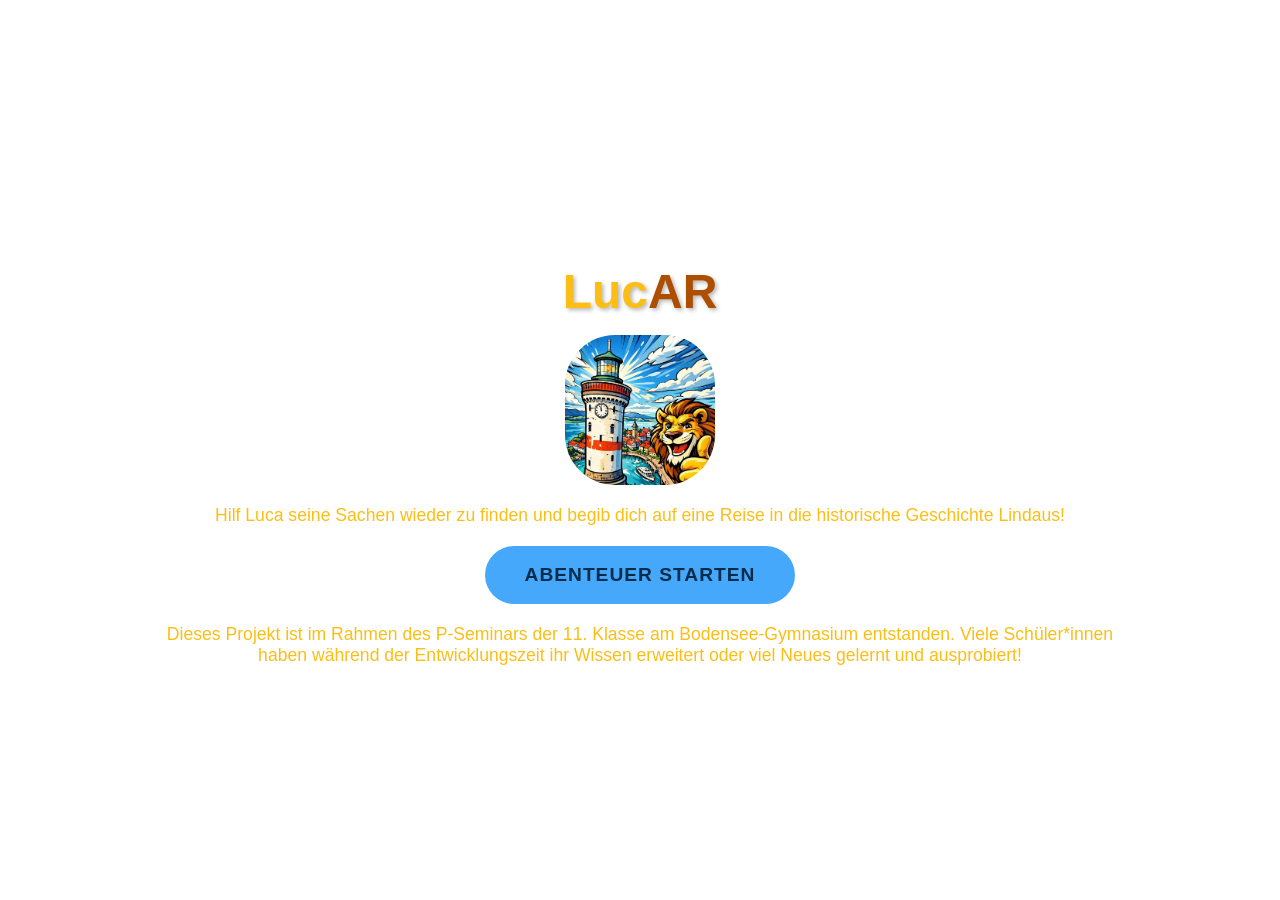
==== docs/index.html @ 2f6d9b9e "Moving models to one a-scene" ====
<!DOCTYPE html>
<html lang="de">

<head>
    <meta charset="utf-8">
    <title>AR Entdecker App</title>
    <meta name="viewport" content="width=device-width, initial-scale=1, viewport-fit=cover, user-scalable=no">
    <meta name="mobile-web-app-capable" content="yes">
    <meta name="apple-mobile-web-app-capable" content="yes">
    <meta name="apple-mobile-web-app-status-bar-style" content="black-translucent">
    <link rel="manifest" href="manifest.json">
    <meta name="theme-color" content="#1a1a2e">
    <link rel="apple-touch-icon" sizes="192x192" href="icons/icon-192.png">
    <link rel="apple-touch-icon" sizes="512x512" href="icons/icon-512.png">
    <script src="https://aframe.io/releases/1.7.1/aframe.min.js"></script>
    <script type='text/javascript'
        src='https://raw.githack.com/AR-js-org/AR.js/3.4.7/three.js/build/ar-threex-location-only.js'></script>
    <script type='text/javascript'
        src='https://raw.githack.com/AR-js-org/AR.js/3.4.7/aframe/build/aframe-ar.js'></script>
    <script src="https://cdn.jsdelivr.net/gh/c-frame/aframe-extras@7.6.0/dist/aframe-extras.min.js"></script>
    <script src="button-component.js"></script>
    <link rel="stylesheet" href="styles.css">
</head>

<body>
    <!-- Landing Page -->

    <div id="landing" class="screen active">
        <div class="video-background">
            <video id="landing-video" preload="none" autoplay muted loop playsinline>
                <source src="img/landingpaige_gvroh.mp4" type="video/mp4">
                Dein Browser unterstützt HTML5 Video nicht.
            </video>
        </div>
        <h1>Luc<span style="color:#ad4e00;">AR</span></h1>
        <img src="icons/appicon.jpg">
        <p>Hilf Luca seine Sachen wieder zu finden und begib dich auf eine Reise in die historische Geschichte Lindaus!</p>
        <button class="cta-button" onclick="startApp()">Abenteuer starten</button>
        <p>Dieses Projekt ist im Rahmen des P-Seminars der 11. Klasse am Bodensee-Gymnasium entstanden. Viele Schüler*innen haben während der Entwicklungszeit ihr Wissen erweitert oder viel Neues gelernt und ausprobiert!</p>
    </div>

    <!-- Screen A: Navigation Instructions Fisch -->
    <div id="screen-a" class="screen">
        <div class="instruction-box">
            <h2>Nächstes Ziel</h2>
            <p id="location-instruction">Begib dich zum Haupteingang des Gebäudes. Dort erwartet dich eine besondere
                Überraschung!</p>
        </div>
        <div class="map-container">
            <img id="map-image" src="" alt="Karte" style="display:none;">
            <div class="map-placeholder" id="map-placeholder">🗺️ Karte wird geladen...</div>
        </div>
        <button class="action-button" onclick="arrivedAtLocation()">Ich bin angekommen</button>
    </div>

    <!-- Screen B: Arrival Confirmation -->
    <div id="screen-b" class="screen">
        <div id="daumenloewe">
            <img id="loewenkopf" src="img/Löwenkopf.png" alt="">
            <img id="daumen" src="img/Daumen.png" alt="">
        </div>
        <div class="modal-content">
            <h2>Perfekt!</h2>
            <p>Du bist am Ziel angekommen. Bereit für die AR-Erfahrung?</p>
            <button class="action-button" onclick="startAR()">Weiter zur AR-Ansicht</button>
        </div>
    </div>

    <!-- Screen C: AR View -->
    <div id="screen-c" class="screen">
        <a-scene vr-mode-ui='enabled: false' arjs='sourceType: webcam; videoTexture: true; debugUIEnabled: false'
            renderer='antialias: true; alpha: true'>


            <!-- <a-camera gps-new-camera='gpsMinDistance: 0 positionMinAccuracy: 100 look-controls-enabled='false' arjs-device-orientation-controls='smoothingFactor: 0.1' alert:true'></a-camera> -->
            <a-entity id="fisch" gltf-model="models/Fisch.glb" animation-mixer 
                position="0 0 -10" rotation="0 -15 0"  ></a-entity>
            <a-entity gps-entity-place="latitude: 47.557944; longitude: 9.6974031" id="gps-container"></a-entity>
            <a-entity id="löwe" gltf-model="models/Löwe.glb" animation-mixer
                position="0 0 -10" scale="2 2 2" rotation="0 0 0"  ></a-entity>
            <a-entity id="eule" gltf-model="models/GartenEule.glb" animation-mixer
                position="0 0 -10"  scale="1.6 1.6 1.6" rotation="0 170 0" ></a-entity> 
            <a-entity id="möwe" gltf-model="models/Möwe.glb" animation-mixer
                position="0 0 -10"  scale="1.6 1.6 1.6" rotation="0 170 0" ></a-entity> 
            <!-- <a-entity camera ></a-entity>  -->

            </a-scene>
         <button class="ar-button" onclick="nextLocationFisch()">➜</button>
        
    </div>


    <!-- Screen D: Navigation Instructions Löwe -->
    <div id="screen-d" class="screen">
        <div class="instruction-box">
            <h2>📍 Nächstes Ziel</h2>
            <p id="location-instruction">Begib dich zum Haupteingang des Gebäudes. Dort erwartet dich eine besondere
                Überraschung!</p>
        </div>
        <div class="map-container">
            <img id="map-image" src="" alt="Karte" style="display:none;">
            <div class="map-placeholder" id="map-placeholder">🗺️ Karte wird geladen...</div>
        </div>
        <button class="action-button" onclick="arrivedAtLocation()">Ich bin angekommen</button>
    </div>



    <!-- Screen E: Navigation Instructions Eule -->
    <div id="screen-e" class="screen">
        <div class="instruction-box">
            <h2>📍 Nächstes Ziel</h2>
            <p id="location-instruction">Begib dich zum Haupteingang des Gebäudes. Dort erwartet dich eine besondere
                Überraschung!</p>
        </div>
        <div class="map-container">
            <img id="map-image" src="" alt="Karte" style="display:none;">
            <div class="map-placeholder" id="map-placeholder">🗺️ Karte wird geladen...</div>
        </div>
        <button class="action-button" onclick="arrivedAtLocation()">Ich bin angekommen</button>
    </div>


    <!-- Screen F: Navigation Instructions Möwe -->
    <div id="screen-f" class="screen">
       
        
        <button class="ar-button" onclick="nextLocationLöwe()">➜</button>
    </div>

    <!-- Screen F: Navigation Instructions Eule -->
    <div id="screen-g" class="screen">
        <div class="instruction-box">
            <h2>📍 Nächstes Ziel</h2>
            <p id="location-instruction">Begib dich zum Haupteingang des Gebäudes. Dort erwartet dich eine besondere
                Überraschung!</p>
        </div>
        <div class="map-container">
            <img id="map-image" src="" alt="Karte" style="display:none;">
            <div class="map-placeholder" id="map-placeholder">🗺️ Karte wird geladen...</div>
        </div>
        <button class="action-button" onclick="arrivedAtLocation()">Ich bin angekommen</button>
    </div>



    <!-- Screen G: AR View Eule -->
    <div id="screen-i" class="screen">
        <a-scene vr-mode-ui='enabled: false' arjs='sourceType: webcam; videoTexture: true; debugUIEnabled: false'
            renderer='antialias: true; alpha: true'>

            <a-assets>
            </a-assets>

            <!-- <a-camera gps-projected-camera='gpsMinDistance: 0 positionMinAccuracy: 100 look-controls-enabled='false' arjs-device-orientation-controls='smoothingFactor: 0.1' alert:true'></a-camera> -->
            <a-entity id="fih1" gltf-model="models/Fisch.glb" animation-mixer position="10 0 0"></a-entity>
            <!-- <a-entity camera ></a-entity> -->


        </a-scene>

        <button class="ar-button" onclick="nextLocationEule()">➜</button>
    </div>


        
    <!-- Install Button -->
    <button id="install-btn" class="install-button">📱 Auf Homescreen legen</button>

    <!-- Update Banner -->
    <div id="sw-update">
        Update verfügbar <button id="sw-reload">Neu laden</button>
    </div>

    <script>



        // PWA Installation
        let deferredPrompt;

        window.addEventListener('beforeinstallprompt', (e) => {
            e.preventDefault();
            deferredPrompt = e;
            document.getElementById('install-btn').style.display = 'block';
        });

        document.getElementById('install-btn').addEventListener('click', async () => {
            if (deferredPrompt) {
                deferredPrompt.prompt();
                const { outcome } = await deferredPrompt.userChoice;
                console.log(`User response: ${outcome}`);
                deferredPrompt = null;
                document.getElementById('install-btn').style.display = 'none';
            }
        });

        // Navigation zwischen Screens
        function showScreen(screenId) {
            document.querySelectorAll('.screen').forEach(screen => {
                screen.classList.remove('active');
            });
            document.getElementById(screenId).classList.add('active');
        }

        function startApp() {
            showScreen('screen-a');
        }

        function arrivedAtLocation() {
            showScreen('screen-b');
        }

        i = 0;
        function startAR() 
         {               
            showScreen('screen-c');
            i=i+1;
            switch (i)
            {
                case 1 : 
                        var el = document.querySelector("#fisch");
                        el.setAttribute("visible",true);
                        var el = document.querySelector("#löwe");
                        el.setAttribute("visible",false);
                        var el = document.querySelector("#eule");
                        el.setAttribute("visible",false);
                        var el = document.querySelector("#möwe");
                        el.setAttribute("visible",false);
                break;
                case 2 :
                        var el = document.querySelector("#fisch");
                        el.setAttribute("visible",false);
                        var el = document.querySelector("#löwe");
                        el.setAttribute("visible",true);
                        var el = document.querySelector("#eule");
                        el.setAttribute("visible",false);  
                        var el = document.querySelector("#möwe");
                        el.setAttribute("visible",false);
                break;
                case 3 : 
                        var el = document.querySelector("#fisch");
                        el.setAttribute("visible",false);
                        var el = document.querySelector("#löwe");
                        el.setAttribute("visible",false);
                        var el = document.querySelector("#eule");
                        el.setAttribute("visible",true); 
                        var el = document.querySelector("#möwe");
                        el.setAttribute("visible",false);

                break;
                case 4 : 
                        var el = document.querySelector("#fisch");
                        el.setAttribute("visible",false);
                        var el = document.querySelector("#löwe");
                        el.setAttribute("visible",false);
                        var el = document.querySelector("#eule");
                        el.setAttribute("visible",false); 
                        var el = document.querySelector("#möwe");
                        el.setAttribute("visible",true);

                break;
                
            }
        }

        function startARMaus() {
            showScreen('screen-l');
        }



        // Service Worker Registration
        if ('serviceWorker' in navigator) {
            navigator.serviceWorker.register('./serviceworker.js').then(reg => {
                function showUpdate(worker) {
                    const bar = document.getElementById('sw-update');
                    bar.style.display = 'block';
                    document.getElementById('sw-reload').onclick = () => {
                        worker.postMessage({ type: 'SKIP_WAITING' });
                    };
                }

                function listen(registration) {
                    if (!registration) return;
                    if (registration.waiting) {
                        showUpdate(registration.waiting);
                    }
                    registration.addEventListener('updatefound', () => {
                        const newWorker = registration.installing;
                        if (!newWorker) return;
                        newWorker.addEventListener('statechange', () => {
                            if (newWorker.state === 'installed' && registration.waiting) {
                                showUpdate(registration.waiting);
                            }
                        });
                    });
                }

                listen(reg);
                navigator.serviceWorker.addEventListener('controllerchange', () => {
                    window.location.reload();
                });
            }).catch(console.error);
        }
    </script>

</body>

</html>
---- docs/styles.css ----
* {
    margin: 0;
    padding: 0;
    box-sizing: border-box;
}

body {
    font-family: -apple-system, BlinkMacSystemFont, 'Segoe UI', Roboto, Helvetica, Arial, sans-serif;
    background: linear-gradient(135deg, #1a1a2e 0%, #16213e 100%);
    color: #fff;
    overflow: hidden;
    width: 100vw;
    height: 100vh;
    position: fixed;
    touch-action: pan-y;
}

.video-background {
    position: fixed;
    top: 0;
    left: 0;
    width: 100vw;
    height: 100vh;
    overflow: hidden;
    z-index: -1;
}

.video-background video {
    width: 100%;
    height: 100%;
    object-fit: cover;
    filter: brightness(0.50);
}

.screen {
    display: none;
    width: 100%;
    height: 100%;
    position: absolute;
    top: 0;
    left: 0;
    flex-direction: column;
    justify-content: center;
    align-items: center;
    padding: 20px;
    overflow-y: auto;
}

.screen.active {
    display: flex;
}

p
{
color: #45a8fa;
}


/* Landing Page */
#landing {
    background: transparent;
    text-align: center;
    z-index: 1;
}

#landing h1 {
    font-size: 3rem;
    margin-top: 30px;
    margin-bottom: 1rem;
    color: #fcbe14;
    text-shadow: 2px 2px 4px rgba(0,0,0,0.3);
}
 #landing img {
    border-radius: 50px;
    height: 150px;
    margin-bottom: 20px;
 }
#landing p {
    font-size: 1.1rem;
    max-width: 80%;
   color: #fcbe14;
}

.cta-button {
    background: linear-gradient(135deg, #45a8fa 0%,#45a8fa 100%);
   color: #062c4b;
    border: none;
    padding: 18px 40px;
    font-size: 1.2rem;
    border-radius: 50px;
    cursor: pointer;
    box-shadow: 0 10px 30px #45a8fa63(233, 69, 96, 0.4);
    transition: all 0.3s ease;
    font-weight: bold;
    text-transform: uppercase;
    letter-spacing: 1px;
    margin-top:20px;
    margin-bottom: 20px;
}

.cta-button:hover, .cta-button:active {
    transform: translateY(-2px);
    box-shadow: 0 15px 40px #ad4e00cb;
}

/* Ensure HTML CTA buttons sit above any AR/canvas layers */
.cta-button {
    position: relative;
    z-index: 2000;
    pointer-events: auto;
}

.install-button {
    position: fixed;
    top: 20px;
    right: 20px;
    background: rgba(255, 255, 255, 0.1);
    backdrop-filter: blur(10px);
    border: 2px solid rgba(255, 255, 255, 0.2);
    color: white;
    padding: 10px 20px;
    border-radius: 25px;
    cursor: pointer;
    font-size: 0.9rem;
    display: none;
    z-index: 1000;
    transition: all 0.3s ease;
}

.install-button:hover, .install-button:active {
    background: rgba(255, 255, 255, 0.2);
    border-color: rgba(255, 255, 255, 0.4);
}

/* Screen A - Navigation */
#screen-a {
    background: linear-gradient(135deg, #0f3460 0%, #16213e 100%);
    justify-content: flex-start;
    padding-top: 40px;
}

.instruction-box {
    background: rgba(255, 255, 255, 0.1);
    backdrop-filter: blur(10px);
    border-radius: 20px;
    padding: 25px;
    margin-bottom: 30px;
    box-shadow: 0 10px 30px rgba(0,0,0,0.3);
    width: 90%;
    max-width: 500px;
}

.instruction-box h2 {
    color: #ffbc05;
    margin-bottom: 15px;
    font-size: 1.5rem;
}

.instruction-box p {
    font-size: 1rem;
    line-height: 1.6;
}

.map-container {
    width: 90%;
    max-width: 500px;
    height: 400px;
    background: rgba(255, 255, 255, 0.1);
    border-radius: 20px;
    overflow: hidden;
    box-shadow: 0 10px 30px rgba(0,0,0,0.3);
    display: flex;
    align-items: center;
    justify-content: center;
}

.map-container img {
    width: 100%;
    height: 100%;
    object-fit: cover;
}

.map-placeholder {
    color: rgba(255, 255, 255, 0.5);
    font-size: 1.2rem;
}

.action-button {
    margin-top: 30px;
    background: linear-gradient(135deg, #fcbe14 0%, #ffbc05 100%);
    color: #5f2b00cb;
    border: none;
    padding: 15px 35px;
    font-size: 1.1rem;
    border-radius: 50px;
    cursor: pointer;
    box-shadow: 0 10px 30px #0045a000;
    transition: all 0.3s ease;
    font-weight: bold;
}

.action-button:hover, .action-button:active {
    transform: translateY(-2px);
    box-shadow: 0 15px 40px #ad4e00;
}

/* Screen B - Modal */
#screen-b {
    background: rgba(0, 0, 0, 0.9);
    z-index: 100;
}

.modal-content {
    background: linear-gradient(135deg, #0f3460 0%, #16213e 100%);
    border-radius: 30px;
    padding: 40px;
    text-align: center;
    max-width: 400px;
    box-shadow: 0 20px 60px rgba(0,0,0,0.5);
}

.modal-content h2 {
    font-size: 2rem;
    color: #ffbc05;
    margin-bottom: 20px;
}

.modal-content p {
    font-size: 1.2rem;
    margin-bottom: 30px;
}

#daumenloewe {
    position: relative;
    left: 130px;
    top: 100px;
}

#loewenkopf{
    height: 150px;
}

#daumen{
    height: 80px;
    left: 60px;
    top: 50px;
    position: absolute;
}

.success-icon {
    font-size: 4rem;
    margin-bottom: 20px;
}

/* Screen C - AR View */
#screen-c {
    padding: 0;
    background: #000;
}

#ar-scene {
    width: 100%;
    height: 100%;
}

.ar-button {
    position: fixed;
    bottom: 40px;
    right: 40px;
    width: 70px;
    height: 70px;
    border-radius: 50%;
    background: linear-gradient(135deg, #fcbe14 0%, #ffbc05 100%);
    border: none;
    color: #5f2b00cb;
    font-size: 2rem;
    cursor: pointer;
    box-shadow: 0 10px 30px #5f2b00cb;;
    z-index: 1000;
    display: flex;
    align-items: center;
    justify-content: center;
    transition: all 0.3s ease;
}

.ar-button:hover, .ar-button:active {
    transform: scale(1.1);
    box-shadow: 0 15px 40px #5f2b00cb;
}

.a-enter-vr-button:hover {
    background-color: #45a8fa;
}

/* Update Banner */
#sw-update {
    display: none;
    position: fixed;
    bottom: 1rem;
    left: 50%;
    transform: translateX(-50%);
    background: #202020;
    color: #fff;
    padding: 0.6rem 1rem;
    border-radius: 6px;
    font: 14px sans-serif;
    z-index: 10000;
}

#sw-reload {
    margin-left: 0.5rem;
    background: #45a8fa;
    color: white;
    border: none;
    padding: 5px 15px;
    border-radius: 4px;
    cursor: pointer;
}
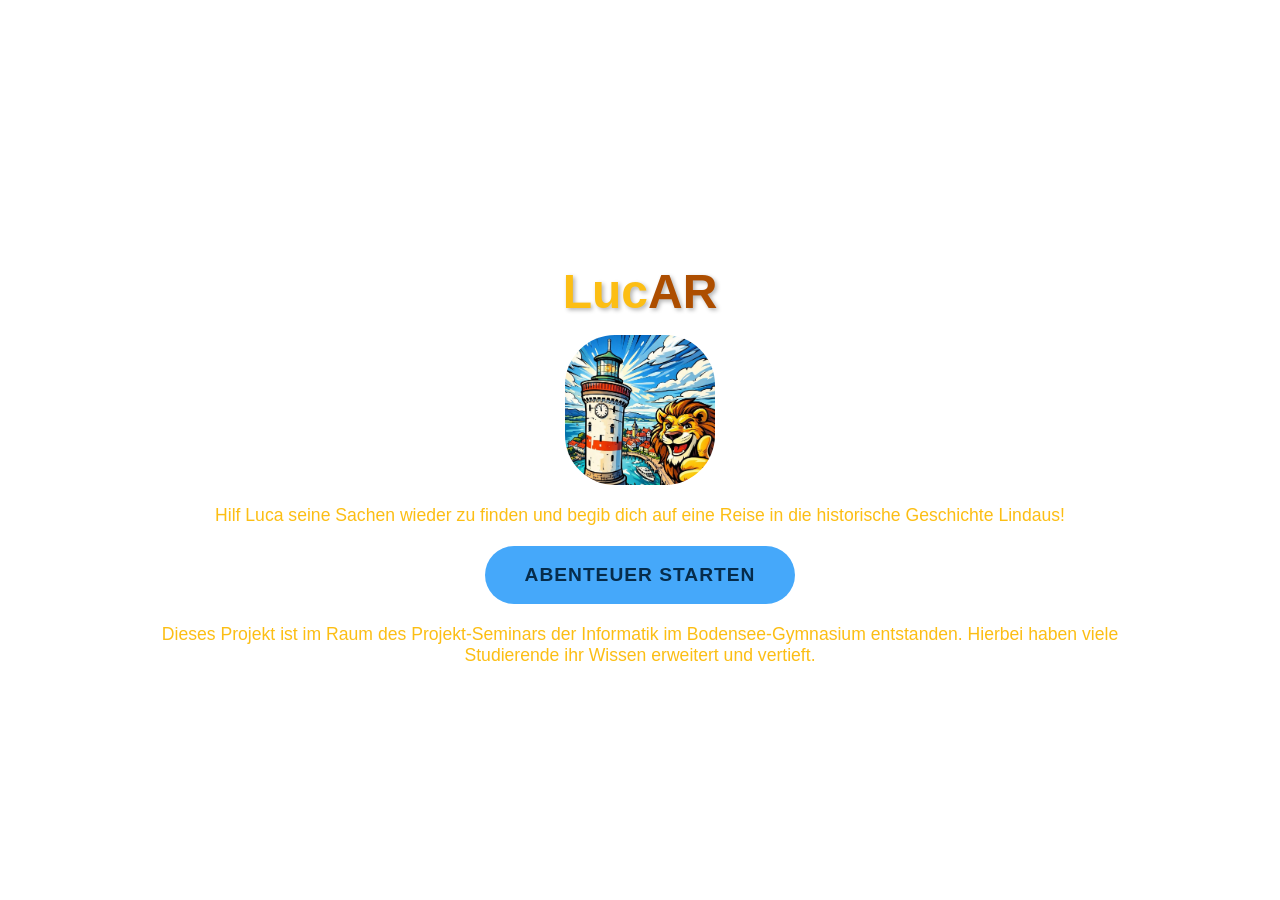
==== commit 08694dc1: "Audio and subtitles added" ====
--- a/docs/index.html
+++ b/docs/index.html
@@ -19,7 +19,19 @@
         src='https://raw.githack.com/AR-js-org/AR.js/3.4.7/aframe/build/aframe-ar.js'></script>
     <script src="https://cdn.jsdelivr.net/gh/c-frame/aframe-extras@7.6.0/dist/aframe-extras.min.js"></script>
     <script src="button-component.js"></script>
+    <script src="https://supereggbert.github.io/aframe-htmlembed-component/dist/build.js"></script>
+    <script src="https://unpkg.com/aframe-look-at-component@0.8.0/dist/aframe-look-at-component.min.js"></script>
+    <script src="https://raw.githack.com/AR-js-org/AR.js/master/aframe/build/aframe-ar-nft.js"></script>
     <link rel="stylesheet" href="styles.css">
+    <audio src="sounds/Löwe1.m4a" id=11></audio>
+    <audio src="sounds/Möwe.mp3" id=12></audio>
+    <audio src="sounds/Eule.mp3" id=13></audio>
+    <audio src="sounds/Maus.m4a" id=14></audio>
+    <audio src="sounds/Fisch.wav" id=15></audio>
+    <audio src="sounds/Katze1.mp3" id=16></audio>
+    <audio src="sounds/Katze2.mp3" id=17></audio>
+    <audio src="sounds/Löwe2.m4a" id=18></audio>
+  
 </head>
 
 <body>
@@ -36,20 +48,23 @@
         <img src="icons/appicon.jpg">
         <p>Hilf Luca seine Sachen wieder zu finden und begib dich auf eine Reise in die historische Geschichte Lindaus!</p>
         <button class="cta-button" onclick="startApp()">Abenteuer starten</button>
-        <p>Dieses Projekt ist im Rahmen des P-Seminars der 11. Klasse am Bodensee-Gymnasium entstanden. Viele Schüler*innen haben während der Entwicklungszeit ihr Wissen erweitert oder viel Neues gelernt und ausprobiert!</p>
-    </div>
-
+        <p>Dieses Projekt ist im Raum des Projekt-Seminars der Informatik im Bodensee-Gymnasium entstanden. Hierbei haben viele Studierende ihr Wissen erweitert und vertieft.
+
+        </p>
+    </div>
+    
+   
+    
     <!-- Screen A: Navigation Instructions Fisch -->
     <div id="screen-a" class="screen">
         <div class="instruction-box">
             <h2>Nächstes Ziel</h2>
-            <p id="location-instruction">Begib dich zum Haupteingang des Gebäudes. Dort erwartet dich eine besondere
-                Überraschung!</p>
-        </div>
-        <div class="map-container">
-            <img id="map-image" src="" alt="Karte" style="display:none;">
-            <div class="map-placeholder" id="map-placeholder">🗺️ Karte wird geladen...</div>
-        </div>
+            <p id="location-instruction">Begib dich zum Startpunkt deines Abenteuers.  
+Jemand wartet dort auf dich!</p>
+        </div>
+        <a href="[Link]" target="_blank">
+        <img class="map" src="img/Karte1.png" alt="Alternativtext">
+        </a>
         <button class="action-button" onclick="arrivedAtLocation()">Ich bin angekommen</button>
     </div>
 
@@ -59,6 +74,8 @@
             <img id="loewenkopf" src="img/Löwenkopf.png" alt="">
             <img id="daumen" src="img/Daumen.png" alt="">
         </div>
+        
+	</a-entity>
         <div class="modal-content">
             <h2>Perfekt!</h2>
             <p>Du bist am Ziel angekommen. Bereit für die AR-Erfahrung?</p>
@@ -66,32 +83,135 @@
         </div>
     </div>
 
+
+
+   
+    
+
+
+
     <!-- Screen C: AR View -->
     <div id="screen-c" class="screen">
+        
         <a-scene vr-mode-ui='enabled: false' arjs='sourceType: webcam; videoTexture: true; debugUIEnabled: false'
             renderer='antialias: true; alpha: true'>
+            
 
 
             <!-- <a-camera gps-new-camera='gpsMinDistance: 0 positionMinAccuracy: 100 look-controls-enabled='false' arjs-device-orientation-controls='smoothingFactor: 0.1' alert:true'></a-camera> -->
-            <a-entity id="fisch" gltf-model="models/Fisch.glb" animation-mixer 
-                position="0 0 -10" rotation="0 -15 0"  ></a-entity>
-            <a-entity gps-entity-place="latitude: 47.557944; longitude: 9.6974031" id="gps-container"></a-entity>
-            <a-entity id="löwe" gltf-model="models/Löwe.glb" animation-mixer
-                position="0 0 -10" scale="2 2 2" rotation="0 0 0"  ></a-entity>
-            <a-entity id="eule" gltf-model="models/GartenEule.glb" animation-mixer
-                position="0 0 -10"  scale="1.6 1.6 1.6" rotation="0 170 0" ></a-entity> 
-            <a-entity id="möwe" gltf-model="models/Möwe.glb" animation-mixer
-                position="0 0 -10"  scale="1.6 1.6 1.6" rotation="0 170 0" ></a-entity> 
-            <!-- <a-entity camera ></a-entity>  -->
-
+            <!-- <a-entity gps-entity-place="latitude: 47.557944; longitude: 9.6974031" id="gps-container"></a-entity>-->
+             
+		
+            
+            <a-entity  id=1 gltf-model="models/Löwe.glb" animation-mixer  look-at=KameraView
+                position="0 -0.4 -4.5" rotation="0 0 0" ></a-entity>
+            <a-entity  id=2 gltf-model="models/Möwe.glb" animation-mixer  look-at=KameraView
+                position="0 1.8 -3.5" scale="0.3 0.3 0.3" rotation="10 80 10"  ></a-entity> 
+            <a-entity id=3 gltf-model="models/Eule.glb" animation-mixer  look-at=KameraView
+                position="0 0 -8"  scale="1.6 1.6 1.6" rotation="5 180 -15" ></a-entity>  
+            <a-entity id=4 gltf-model="models/Maus.glb" animation-mixer  look-at=KameraView
+                position="0 -0.15 -8"  scale="1.6 1.6 1.6" rotation="0 0 0" ></a-entity> 
+            <a-entity id=5 gltf-model="models/Fisch.glb" animation-mixer look-at=KameraView
+                position="0 0 -10"  scale="1 1 1" rotation="0 0 -10" ></a-entity> 
+            <a-entity id=6 gltf-model="models/Katze.glb" animation-mixer look-at=KameraView
+                position="0 -1.5 -7"  scale="0.2 0.2 0.2" rotation="0 270 15" ></a-entity> 
+            <a-entity id=7 gltf-model="models/Katze.glb" animation-mixer
+                position="0 -1.5 -7"  scale="0.2 0.2 0.2" rotation="0 270 15" ></a-entity>
+            <a-entity id=8 gltf-model="models/Löwe.glb" animation-mixer
+               position="0 -0.4 -4.5" rotation="0 0 0"  ></a-entity>
+
+
+                 <a-camera id=KameraView gps-camera rotation-reader> </a-camera>
+
+             <canvas id="text-canvas" width="512" height="512"></canvas>
             </a-scene>
-         <button class="ar-button" onclick="nextLocationFisch()">➜</button>
-        
-    </div>
-
+         
+         
+        <button class="ar-button" onclick="nextLocation()">➜</button>
+    </div>
 
     <!-- Screen D: Navigation Instructions Löwe -->
     <div id="screen-d" class="screen">
+        <div class="instruction-box">
+            <h2>📍 Nächstes Ziel</h2>
+            <p id="location-instruction">Besuche die Möwe Moritz beim Mangturm!</p>
+        </div>
+        <a href="[Link]" target="_blank">
+        <img class="map" src="img/Karte2.png" alt="Alternativtext">
+        </a>
+        <button class="action-button" onclick="arrivedAtLocation()">Ich bin angekommen</button>
+    </div>
+
+    <!-- Screen E: Navigation Instructions Eule -->
+    <div id="screen-e" class="screen">
+        <div class="instruction-box">
+            <h2>📍 Nächstes Ziel</h2>
+            <p id="location-instruction">Schaue als Nächstes beim alten Rathaus vorbei!</p>
+        </div>
+        <a href="[Link]" target="_blank">
+        <img class="map" src="img/Karte3.png" alt="Alternativtext">
+        </a>
+        <button class="action-button" onclick="arrivedAtLocation()">Ich bin angekommen</button>
+    </div>
+
+
+     <!-- Screen F: Navigation Instructions Eule -->
+    <div id="screen-f" class="screen">
+        <div class="instruction-box">
+            <h2>📍 Nächstes Ziel</h2>
+            <p id="location-instruction">Begib dich zum Haupteingang des Gebäudes. Dort erwartet dich eine besondere
+                Überraschung!</p>
+        </div>
+        <a href="[Link]" target="_blank">
+        <img class="map" src="img/Karte5.png" alt="Alternativtext">
+        </a>
+        <button class="action-button" onclick="arrivedAtLocation()">Ich bin angekommen</button>
+    </div>
+
+    <!-- Screen G: Navigation Instructions Möwe -->
+    <div id="screen-g" class="screen">
+        <div class="instruction-box">
+            <h2>📍 Nächstes Ziel</h2>
+            <p id="location-instruction">Begib dich zum Haupteingang des Gebäudes. Dort erwartet dich eine besondere
+                Überraschung!</p>
+        </div>
+        <a href="[Link]" target="_blank">
+        <img class="map" src="img/Karte6.png" alt="Alternativtext">
+        </a>
+        <button class="action-button" onclick="arrivedAtLocation()">Ich bin angekommen</button>
+    </div>
+
+
+        <!-- Screen H: Navigation Instructions Katze -->
+    <div id="screen-h" class="screen">
+        <div class="instruction-box">
+            <h2>📍 Nächstes Ziel</h2>
+            <p id="location-instruction">Begib dich zum Haupteingang des Gebäudes. Dort erwartet dich eine besondere
+                Überraschung!</p>
+        </div>
+        <a href="[Link]" target="_blank">
+        <img class="map" src="img/Karte7.png" alt="Alternativtext">
+        </a>
+        <button class="action-button" onclick="arrivedAtLocation()">Ich bin angekommen</button>
+    </div>
+
+            <!-- Screen I: Navigation Instructions Katze -->
+    <div id="screen-i" class="screen">
+        <div class="instruction-box">
+            <h2>📍 Nächstes Ziel</h2>
+            <p id="location-instruction">Begib dich zum Haupteingang des Gebäudes. Dort erwartet dich eine besondere
+                Überraschung!</p>
+        </div>
+        <a href="[Link]" target="_blank">
+        <img class="map" src="img/Karte8.png" alt="Alternativtext">
+        </a>
+        <button class="action-button" onclick="arrivedAtLocation()">Ich bin angekommen</button>
+    </div>
+
+
+
+     <!-- Screen J: Navigation Instructions Löwe -->
+    <div id="screen-j" class="screen">
         <div class="instruction-box">
             <h2>📍 Nächstes Ziel</h2>
             <p id="location-instruction">Begib dich zum Haupteingang des Gebäudes. Dort erwartet dich eine besondere
@@ -103,66 +223,6 @@
         </div>
         <button class="action-button" onclick="arrivedAtLocation()">Ich bin angekommen</button>
     </div>
-
-
-
-    <!-- Screen E: Navigation Instructions Eule -->
-    <div id="screen-e" class="screen">
-        <div class="instruction-box">
-            <h2>📍 Nächstes Ziel</h2>
-            <p id="location-instruction">Begib dich zum Haupteingang des Gebäudes. Dort erwartet dich eine besondere
-                Überraschung!</p>
-        </div>
-        <div class="map-container">
-            <img id="map-image" src="" alt="Karte" style="display:none;">
-            <div class="map-placeholder" id="map-placeholder">🗺️ Karte wird geladen...</div>
-        </div>
-        <button class="action-button" onclick="arrivedAtLocation()">Ich bin angekommen</button>
-    </div>
-
-
-    <!-- Screen F: Navigation Instructions Möwe -->
-    <div id="screen-f" class="screen">
-       
-        
-        <button class="ar-button" onclick="nextLocationLöwe()">➜</button>
-    </div>
-
-    <!-- Screen F: Navigation Instructions Eule -->
-    <div id="screen-g" class="screen">
-        <div class="instruction-box">
-            <h2>📍 Nächstes Ziel</h2>
-            <p id="location-instruction">Begib dich zum Haupteingang des Gebäudes. Dort erwartet dich eine besondere
-                Überraschung!</p>
-        </div>
-        <div class="map-container">
-            <img id="map-image" src="" alt="Karte" style="display:none;">
-            <div class="map-placeholder" id="map-placeholder">🗺️ Karte wird geladen...</div>
-        </div>
-        <button class="action-button" onclick="arrivedAtLocation()">Ich bin angekommen</button>
-    </div>
-
-
-
-    <!-- Screen G: AR View Eule -->
-    <div id="screen-i" class="screen">
-        <a-scene vr-mode-ui='enabled: false' arjs='sourceType: webcam; videoTexture: true; debugUIEnabled: false'
-            renderer='antialias: true; alpha: true'>
-
-            <a-assets>
-            </a-assets>
-
-            <!-- <a-camera gps-projected-camera='gpsMinDistance: 0 positionMinAccuracy: 100 look-controls-enabled='false' arjs-device-orientation-controls='smoothingFactor: 0.1' alert:true'></a-camera> -->
-            <a-entity id="fih1" gltf-model="models/Fisch.glb" animation-mixer position="10 0 0"></a-entity>
-            <!-- <a-entity camera ></a-entity> -->
-
-
-        </a-scene>
-
-        <button class="ar-button" onclick="nextLocationEule()">➜</button>
-    </div>
-
-
         
     <!-- Install Button -->
     <button id="install-btn" class="install-button">📱 Auf Homescreen legen</button>
@@ -171,6 +231,85 @@
     <div id="sw-update">
         Update verfügbar <button id="sw-reload">Neu laden</button>
     </div>
+    
+    <div id=21 class="subtitle-block">
+            <div class="scrolling-text" >Hi, Ich bin Thomas. <br>
+                Willkommen, hier auf dem Nobelpreisträgersteg.   <br>
+                An keinem Ort der Welt – außer in Stockholm,<br>
+                aber das ignorieren wir einfach<br>
+                 – sind jemals so viele mit dem Nobelpreis<br>
+                 ausgezeichnete Wissenschaftlerinnen und Wissenschaftler <br>
+                 regelmäßig zur gleichen Zeit zusammengetroffen wie in Lindau. <br>
+                 Seit 1951, findet in Lindau eine Nobelpreisträgertagung Stadt, <br>
+                 bei der junge Leute die Chance bekommen Nobelpreisträgern<br>
+                 Fragen zu stellen und sich neues Wissen anzueignen. <br>
+                 Ich kriege ja immer so einiges mit da seit 2019 <br>
+                 dieser Steg zum Andenken an die Nobelpreisträger steht <br>
+                 und dann einige der Besucher der Veranstaltung<br>
+                 beim auf ihm flanieren über Wissenschaft reden. <br>
+                 So kann man die rund 400 Wissenschaftlerinnen<br>
+                 und Wissenschaftler kennenlernen <br>
+                 und sich auf der zugehörigen Internetseite<br>
+                  über die Preisträger und ihre Entdeckungen informieren. <br>
+                 Ich bin ein Riesenfan von Wissenschaft. <br>
+                 Eines Tages will ich auch einen Nobelpreis haben und<br>
+                 meinen Namen in diesen Metalplatten verewigt haben. <br>
+                 Mein Plan ist das Verhalten von Feuer zu untersuchen. <br>
+                 Aber irgendwie kriege ich hier in meinem Haus <br>
+                 am Grunde des Sees kein Feuer hin! <br>
+                 Ich weiß auch nicht, woran das liegt. <br>
+                 Ich habe gehört mit trockenem Holz ginge es besser<br>
+                 aber das Holz hier im See ist irgendwie immer nass! <br>
+                 Es ist wie verhext.<br>
+                Leider gibt es keinen Nobelpreis für Musik,<br>
+                denn den hätte ich bestimmt gewonnen. <br>
+                Ich habe die besten Lieder der Welt geschrieben. <br>
+                Heute morgen habe ich sogar ein himmlisches Zeichen bekommen, <br>
+                das ich die Wissenschaft sein lassen soll <br>
+                und mich der Musik widmen sollte. <br>
+                Eine starke Seepriese hat mir eine Musikbox herbei gefegt. <br>
+                Ich habe mir die genauer angeguckt und da  <br>
+                steht Lucas Name drauf. <br>
+                Wenn ich jetzt zu ihm schwimme, brauche ich eeeeeeewig <br>
+                und es sind soooooo viele Boote noch unterwegs, <br>
+                aber sicher wärt ihr doch so nett sie ihm zu bringen.<br> 
+                Das geht dann bestimmt schneller. 
+            </div>
+        </div>
+
+
+
+        <div id=22 class="subtitle-block">
+            <div class="scrolling-text" >Hi wo <br>
+            </div>
+        </div>
+
+        <div id=23 class="subtitle-block">
+            <div class="scrolling-text" >Hi woo <br>
+            </div>
+        </div>
+
+        <div id=24 class="subtitle-block">
+            <div class="scrolling-text" >Hi wooo <br>
+            </div>
+        </div>
+        
+        <div id=25 class="subtitle-block">
+            <div class="scrolling-text" >Hi woooo <br>
+            </div>
+        </div>
+        
+        <div id=26 class="subtitle-block">
+            <div class="scrolling-text" >Hi wooooo <br>
+            </div>
+        </div>
+        
+        <div id=27 class="subtitle-block">
+            <div class="scrolling-text" >Hi hier! <br>
+                AAAAAAAAAAAAAAAAAAAAAAAAAAAAAAAAAAAAAAAA<br>
+            </div>
+        </div>
+    
 
     <script>
 
@@ -203,6 +342,8 @@
             document.getElementById(screenId).classList.add('active');
         }
 
+
+
         function startApp() {
             showScreen('screen-a');
         }
@@ -210,62 +351,78 @@
         function arrivedAtLocation() {
             showScreen('screen-b');
         }
-
-        i = 0;
+        abschnitt = 0;
+        
         function startAR() 
-         {               
+        {   
+
             showScreen('screen-c');
-            i=i+1;
-            switch (i)
+
+            abschnitt=abschnitt+1;
+
+            for (var a = 1; a < 9; a++) 
             {
-                case 1 : 
-                        var el = document.querySelector("#fisch");
-                        el.setAttribute("visible",true);
-                        var el = document.querySelector("#löwe");
-                        el.setAttribute("visible",false);
-                        var el = document.querySelector("#eule");
-                        el.setAttribute("visible",false);
-                        var el = document.querySelector("#möwe");
-                        el.setAttribute("visible",false);
-                break;
-                case 2 :
-                        var el = document.querySelector("#fisch");
-                        el.setAttribute("visible",false);
-                        var el = document.querySelector("#löwe");
-                        el.setAttribute("visible",true);
-                        var el = document.querySelector("#eule");
-                        el.setAttribute("visible",false);  
-                        var el = document.querySelector("#möwe");
-                        el.setAttribute("visible",false);
-                break;
-                case 3 : 
-                        var el = document.querySelector("#fisch");
-                        el.setAttribute("visible",false);
-                        var el = document.querySelector("#löwe");
-                        el.setAttribute("visible",false);
-                        var el = document.querySelector("#eule");
-                        el.setAttribute("visible",true); 
-                        var el = document.querySelector("#möwe");
-                        el.setAttribute("visible",false);
-
-                break;
-                case 4 : 
-                        var el = document.querySelector("#fisch");
-                        el.setAttribute("visible",false);
-                        var el = document.querySelector("#löwe");
-                        el.setAttribute("visible",false);
-                        var el = document.querySelector("#eule");
-                        el.setAttribute("visible",false); 
-                        var el = document.querySelector("#möwe");
-                        el.setAttribute("visible",true);
-
-                break;
+                var el = document.getElementById(a);
+                el.setAttribute("visible",false);
+                
                 
             }
-        }
-
-        function startARMaus() {
-            showScreen('screen-l');
+
+            var el = document.getElementById(abschnitt);
+            el.setAttribute("visible",true);
+            showSubtitle(document.getElementById(20+abschnitt).innerHTML);
+            var soundEl = document.getElementById(10+abschnitt).play();
+
+
+            
+        }
+
+        function nextLocation() 
+        {   
+           var soundEl = document.getElementById(10+abschnitt).pause();
+           hideSubtitle();
+
+            // Hier könnten verschiedene Locations rotiert werden
+            switch(abschnitt)
+            {
+                case 1 : showScreen('screen-d')
+                break;
+                case 2 : showScreen('screen-e')
+                break;
+                case 3 : showScreen('screen-f')
+                break;
+                case 4 : showScreen('screen-g')
+                break;
+                case 5 : showScreen('screen-h')
+                break;
+                case 6 : showScreen('screen-i')
+                break;
+                case 7 : showScreen('screen-i')
+                break;
+            }
+            
+        }
+
+        // Subtitle control API
+        function showSubtitle(html) {
+            const block = document.querySelector('.subtitle-block');
+            if (!block) return;
+            const content = block.querySelector('.scrolling-text');
+            if (content) content.innerHTML = html;
+            block.style.display = 'block';
+        }
+
+        function hideSubtitle() {
+            const block = document.querySelector('.subtitle-block');
+            if (!block) return;
+            block.style.display = 'none';
+        }
+
+        function toggleSubtitle() {
+            const block = document.querySelector('.subtitle-block');
+            if (!block) return;
+            const isHidden = getComputedStyle(block).display === 'none';
+            block.style.display = isHidden ? 'block' : 'none';
         }
 
 
--- a/docs/styles.css
+++ b/docs/styles.css
@@ -106,7 +106,7 @@
 /* Ensure HTML CTA buttons sit above any AR/canvas layers */
 .cta-button {
     position: relative;
-    z-index: 2000;
+    z-index: 20000;
     pointer-events: auto;
 }
 
@@ -161,28 +161,9 @@
     line-height: 1.6;
 }
 
-.map-container {
-    width: 90%;
-    max-width: 500px;
-    height: 400px;
-    background: rgba(255, 255, 255, 0.1);
-    border-radius: 20px;
-    overflow: hidden;
-    box-shadow: 0 10px 30px rgba(0,0,0,0.3);
-    display: flex;
-    align-items: center;
-    justify-content: center;
-}
-
-.map-container img {
-    width: 100%;
-    height: 100%;
-    object-fit: cover;
-}
-
-.map-placeholder {
-    color: rgba(255, 255, 255, 0.5);
-    font-size: 1.2rem;
+.map {
+   border-radius: 20px;
+    max-width: 500px; 
 }
 
 .action-button {
@@ -316,3 +297,67 @@
     border-radius: 4px;
     cursor: pointer;
 }
+
+.subtitle-block {
+    position: fixed;
+    display: none;
+    left: 50%;
+    bottom: 500px;
+    transform: translateX(-50%);
+    width: calc(100% - 32px);
+    max-width: 940px;
+    background: rgba(0, 0, 0, 0.65);
+    border: 1px solid rgba(255, 255, 255, 0.18);
+    border-radius: 24px;
+    padding: 18px 20px 16px;
+    box-shadow: 0 24px 60px rgba(0, 0, 0, 0.35);
+    backdrop-filter: blur(14px);
+    z-index: 1000;
+    overflow: hidden;
+}
+
+.subtitle-block .subtitle-caption {
+    font-size: 0.82rem;
+    font-weight: 700;
+    letter-spacing: 0.15em;
+    text-transform: uppercase;
+    color: #a8c4ff;
+    margin-bottom: 12px;
+}
+
+.scrolling-text {
+    max-height: 260px;
+    overflow-y: auto;
+    overflow-x: hidden;
+    padding-right: 8px;
+    color: #f1f5ff;
+    line-height: 1.5;
+    text-align: left;
+    white-space: normal;
+    position: static;
+    background: transparent;
+    border-radius: 0;
+    box-shadow: none;
+    max-width: 100%;
+    width: 100%;
+}
+
+.scrolling-text::-webkit-scrollbar {
+    width: 10px;
+}
+
+.scrolling-text::-webkit-scrollbar-thumb {
+    background: rgba(255, 255, 255, 0.25);
+    border-radius: 999px;
+}
+
+.scrolling-text {
+    scrollbar-width: thin;
+    scrollbar-color: rgba(255, 255, 255, 0.25) transparent;
+}
+
+.modelzlayered {
+    z-index: 1100;
+}
+
+
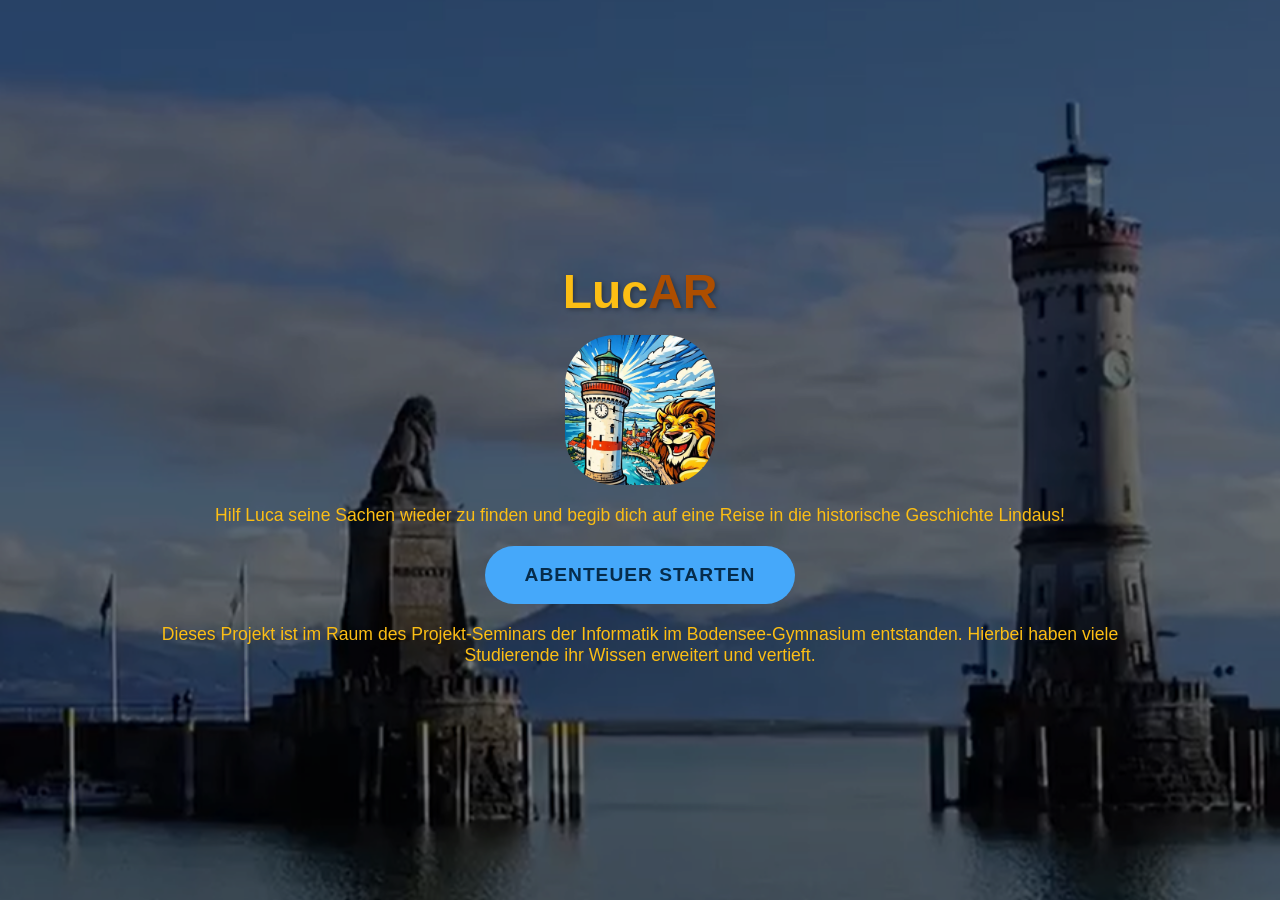
==== commit 6710fc71: "added video wallpaper" ====
--- a/docs/index.html
+++ b/docs/index.html
@@ -39,7 +39,7 @@
 
     <div id="landing" class="screen active">
         <div class="video-background">
-            <video id="landing-video" preload="none" autoplay muted loop playsinline>
+            <video id="landing-video" preload="none" autoplay muted loop playsinline poster="img/video-wallpaper.png">
                 <source src="img/landingpaige_gvroh.mp4" type="video/mp4">
                 Dein Browser unterstützt HTML5 Video nicht.
             </video>
@@ -55,7 +55,7 @@
     
    
     
-    <!-- Screen A: Navigation Instructions Fisch -->
+    <!-- Screen A: Navigation Instructions Löwe -->
     <div id="screen-a" class="screen">
         <div class="instruction-box">
             <h2>Nächstes Ziel</h2>
@@ -104,19 +104,19 @@
 		
             
             <a-entity  id=1 gltf-model="models/Löwe.glb" animation-mixer  look-at=KameraView
-                position="0 -0.4 -4.5" rotation="0 0 0" ></a-entity>
+                position="0 -0.4 -4.5" rotation="0 0 0" gps-entity-place="latitude: 47.542573; longitude: 9.682303" ></a-entity>
             <a-entity  id=2 gltf-model="models/Möwe.glb" animation-mixer  look-at=KameraView
-                position="0 1.8 -3.5" scale="0.3 0.3 0.3" rotation="10 80 10"  ></a-entity> 
+                position="0 1.8 -3.5" scale="0.3 0.3 0.3" rotation="10 80 10" gps-entity-place="latitude: ; longitude: " ></a-entity> 
             <a-entity id=3 gltf-model="models/Eule.glb" animation-mixer  look-at=KameraView
-                position="0 0 -8"  scale="1.6 1.6 1.6" rotation="5 180 -15" ></a-entity>  
+                position="0 0 -8"  scale="1.6 1.6 1.6" rotation="5 180 -15" gps-entity-place="latitude: ; longitude: " ></a-entity>  
             <a-entity id=4 gltf-model="models/Maus.glb" animation-mixer  look-at=KameraView
-                position="0 -0.15 -8"  scale="1.6 1.6 1.6" rotation="0 0 0" ></a-entity> 
+                position="0 -0.15 -8"  scale="1.6 1.6 1.6" rotation="0 0 0" gps-entity-place="latitude: ; longitude: " ></a-entity> 
             <a-entity id=5 gltf-model="models/Fisch.glb" animation-mixer look-at=KameraView
-                position="0 0 -10"  scale="1 1 1" rotation="0 0 -10" ></a-entity> 
+                position="0 0 -10"  scale="1 1 1" rotation="0 0 -10" gps-entity-place="latitude: ; longitude: " ></a-entity> 
             <a-entity id=6 gltf-model="models/Katze.glb" animation-mixer look-at=KameraView
-                position="0 -1.5 -7"  scale="0.2 0.2 0.2" rotation="0 270 15" ></a-entity> 
+                position="0 -1.5 -7"  scale="0.2 0.2 0.2" rotation="0 270 15" gps-entity-place="latitude: ; longitude: " ></a-entity> 
             <a-entity id=7 gltf-model="models/Katze.glb" animation-mixer
-                position="0 -1.5 -7"  scale="0.2 0.2 0.2" rotation="0 270 15" ></a-entity>
+                position="0 -1.5 -7"  scale="0.2 0.2 0.2" rotation="0 270 15" gps-entity-place="latitude: ; longitude: " ></a-entity>
             <a-entity id=8 gltf-model="models/Löwe.glb" animation-mixer
                position="0 -0.4 -4.5" rotation="0 0 0"  ></a-entity>
 
@@ -130,7 +130,7 @@
         <button class="ar-button" onclick="nextLocation()">➜</button>
     </div>
 
-    <!-- Screen D: Navigation Instructions Löwe -->
+    <!-- Screen D: Navigation Instructions Möwe -->
     <div id="screen-d" class="screen">
         <div class="instruction-box">
             <h2>📍 Nächstes Ziel</h2>
@@ -155,7 +155,7 @@
     </div>
 
 
-     <!-- Screen F: Navigation Instructions Eule -->
+     <!-- Screen F: Navigation Instructions Maus -->
     <div id="screen-f" class="screen">
         <div class="instruction-box">
             <h2>📍 Nächstes Ziel</h2>
@@ -168,7 +168,7 @@
         <button class="action-button" onclick="arrivedAtLocation()">Ich bin angekommen</button>
     </div>
 
-    <!-- Screen G: Navigation Instructions Möwe -->
+    <!-- Screen G: Navigation Instructions Fisch -->
     <div id="screen-g" class="screen">
         <div class="instruction-box">
             <h2>📍 Nächstes Ziel</h2>
@@ -233,6 +233,105 @@
     </div>
     
     <div id=21 class="subtitle-block">
+            <div class="scrolling-text" >Hallo! Ich bin Luca. <br> 
+                Ich wohne hier auf meinem Leuchtturm, <br>
+                mit einer wunderschönen Aussicht über den See und die Alpen. <br>
+                Manchmal kann man von dort sogar von oben die Schweiz sehen. <br>
+                Ihr seid doch sicher da um mir zu Helfen. <br>
+                Ich wollte heute eine Paty mit meinen Freunden schmeißen, <br>
+                aber eine starke Seepriese hat meine Sachen auf der ganzen Insel verteilt. <br>
+                Könnt ihr mir helfen sie wieder zu bekommen? <br>
+                <br>
+                Super! Ich habe gehört ein paar Freunde von mir haben meine Sachen gefunden. <br>
+                Könntest du zu ihnen gehen und sie abholen?” <br>
+                <br>
+                Danke, dann geh mal zu meinem Freund Moritz die Möwe!<br>
+            </div>
+        </div>
+
+
+
+        <div id=22 class="subtitle-block">
+            <div class="scrolling-text" >Moin Moin! <br>
+                Ihr seid doch sicher hier, um den Mangturm zu besichtigen. <br>
+                Wusste ich doch. Alle wollen mein wunderschönes Zuhause besuchen. <br> 
+                Er wurde im 13 Jh. als Leuchtturm und als Teil der Stadtmauer errichtet. <br>
+                Damals war er noch von Wasser umgeben. Er hat einen quadratischen Grundriss <br>
+                und ist mit mehreren Schießscharten ausgestattet, <br>
+                deswegen konnte er auch gut so zur Verteidigung unsere freie Reichsstadt beitragen. <br>
+                Zudem wurde im obersten Stockwerk die Geschichte Lindaus bis zum Jahr 1914 festgehalten. <br>
+                1856 bekam Lindau seinen neuen Leuchtturm und den Löwen. <br>
+                Dadurch verlor er seine Signalaufgabe und nach und nach auch seine Bedeutung.  <br>
+                Heute ist er bei vielen Lindauern als Rapunzelturm bekannt, <br>
+                da man immer wieder einen blonden langen Zopf sehen konnte, <br>
+                der aus einem der oberen Turmfenster hing. <br>
+                Dieser signalisierte das stattfinden einer Märchenstunde.<br>
+                Zudem hat er auch für viele Menschen eine Bindung <br>
+                zum Weinachts oder Jahrmarkt, da an seinem Fuße diese Feste gefeiert werden.  <br>
+                Benannt wurde der Turm wahrscheinlich, <br>
+                nach in dem in der Nähe stehenden Lagerhaus der Tuchmacherei. <br>
+                Diese nannte man im Mittelalter nämlich Tuch- und Mangenhaus. <br>
+                Gerade zu witzig ist, <br> 
+                das ich gerade hier heute eine Stoffwimpelkette von meinem Freund Luca gefunden habe. <br>
+                Hier, die Girlande für euch!<br>
+                viel Spaß euch noch. <br>
+                Und schaut mal beim alten Rathaus vorbei. Ich meine Linda hat auch was gefunden! <br>
+            </div>
+        </div>
+
+        <div id=23 class="subtitle-block">
+            <div class="scrolling-text" >Huhu, wer seid ihr denn? <br>
+                Seid ihr etwa hier, um Luca zu helfen? <br> 
+                Ich bin Linda und ich arbeite hier im Rathaus. <br>
+                Schönes Gebäude, nicht wahr? <br>
+                Wusstest du, dass das Rathaus schon 600 Jahre alt ist? <br>
+                Es wurde im Jahre 1422 errichtet, 14 Jahre dauerten die Arbeiten! <br>
+                Im farbenfrohen Gebäude, das im gotischen Stil errichtet wurde, <br>
+                fand auch ein Reichstag statt, den Maximilian I berief. <br>
+                Heut zu Tage wird das alte Rathaus nur noch für Veranstaltungen verwendet <br>
+                und auch beim Kinderfest, dass jährlich seit Juli 1655 stattfindet, <br>
+                geht es hier freudig auf den Plätzen drumherum zu. <br>
+                Aber wusstest du das Lindau nicht immer Bayern gehört hatte? <br>
+                Bis 1802 war Lindau eine freie Reichstadt im Heiligen römischen Reich gewesen. <br>
+                Die Stadt gehörte direkt dem Kaiser und war selbstständig. <br>
+                Von 1802/03 gehörte Lindau dann zu Österreich, <br>
+                um genau zu sein dem vorderösterreichischen Gebiet, <br>
+                wegen des Reichsdeputationshauptschlusses. <br>
+                Zwei Jahre später änderte sich die politische Lage wegen des Kriegs von Napoleon. <br>
+                Bayern war mit ihm verbündet und da Österreich den Krieg gegen Frankreich verlor, <br>
+                musste Österreich mehrere Gebiete aufgeben, darunter Lindau.<br>
+                Das habt ihr sehr gut gemacht, hier die Lichterkette.  <br>
+                Ich hoffe Luca hat ein großartiges Fest! <br>
+            </div>
+        </div>
+
+        <div id=24 class="subtitle-block">
+            <div class="scrolling-text" >Hi, ich bin Jonathan.<br>
+                Seht ihr diese schönen Gebäude?<br>  
+                Viele von ihnen sind zwar verputzt, <br>
+                aber an manchen Stellen wie beispielsweise im Durchgang, <br>
+                oder einzelnen Stellen der Fassade, kann man noch sehen welcher Baustile dahintersteckt. <br>
+                Auf der ganzen Insel gibt es viel Fachwerkhäuser. <br>
+                Dieser Baustile ist ein war es Kunstwerk. <br>
+                Es werden Eichen – und manchmal auch Tannen- zu quadratischen Balken bearbeitet. <br>
+                Diese haben eine Länge von 10-20 cm. Diese Balken werden mit einem Art Stecksystem, <br>
+                zusammengesetzt und dann mit Holznägeln fixiert. <br>
+                Das Ganze wird in Gitter förmigen mustern angeordnet und dann symmetrisch, <br>
+                mit dazu in 45° Winkel angeordnet. Diese sorgen für Stabilität, <br>
+                wenn Kräfte wie Wind gegen die Fassade drücken. <br>
+                Im Grunde ist es eine Art Modulbauweise, <br>
+                da man dies Konstruktion jederzeit Auseinander bauen, <br>
+                Wieder zusammenbauen oder einzelne Teile Austauschen kann. <br>
+                Ich bin so fasziniert von dieser Bauweise, <br>
+                weshalb ich aus soooooo dankbar das in einem Gebäude wohnen darf. <br>
+                Apropos Zuhause! <br>
+                Ich habe heute morgen so eine Fahne auf meinem Haus gefunden,<br> 
+                die wollte ich noch Luca bringen. Kennt ihr den? <br>
+                Super dann könnt ihr sie ihm ja bringen. Viel Spaß euch noch! <br>
+            </div>
+        </div>
+        
+        <div id=25 class="subtitle-block">
             <div class="scrolling-text" >Hi, Ich bin Thomas. <br>
                 Willkommen, hier auf dem Nobelpreisträgersteg.   <br>
                 An keinem Ort der Welt – außer in Stockholm,<br>
@@ -273,43 +372,68 @@
                 Wenn ich jetzt zu ihm schwimme, brauche ich eeeeeeewig <br>
                 und es sind soooooo viele Boote noch unterwegs, <br>
                 aber sicher wärt ihr doch so nett sie ihm zu bringen.<br> 
-                Das geht dann bestimmt schneller. 
-            </div>
-        </div>
-
-
-
-        <div id=22 class="subtitle-block">
-            <div class="scrolling-text" >Hi wo <br>
-            </div>
-        </div>
-
-        <div id=23 class="subtitle-block">
-            <div class="scrolling-text" >Hi woo <br>
-            </div>
-        </div>
-
-        <div id=24 class="subtitle-block">
-            <div class="scrolling-text" >Hi wooo <br>
-            </div>
-        </div>
-        
-        <div id=25 class="subtitle-block">
-            <div class="scrolling-text" >Hi woooo <br>
+                Das geht dann bestimmt schneller. <br>
             </div>
         </div>
         
         <div id=26 class="subtitle-block">
-            <div class="scrolling-text" >Hi wooooo <br>
+            <div class="scrolling-text" >Hallo, ich bin Mimi! <br>
+                Ihr wurdet sicher von Luca geschickt, oder? <br>
+                Heute morgen bin ich hier am Ufer des Sees entlang flaniert. <br>
+                Und mein Blick ist so über das Wasser gestreift und da sah ich es, <br>
+                Eine Kiste lag da am Hexenstein... <br>
+                Der ist sogar mit meiner Familiengeschichte verbunden! <br>
+                Mein Ururururururururgroß Vater... oder habe ich da ein paar “ur” vergessen? <br>
+                Ach egal- Auf jeden Fall wohnte er bei einer Hexe in der Schweiz. <br>
+                Dann kamen aber so Wandermönche. Der eine... Ich glaube Missionar Gallus hieß der, <br>
+                hatte nachts ein Fischernetz auf dem See eingeholt, und dann berichtete er,<br> 
+                dass Dämonen von einem benachbarten Berg herabkamen und ihn gestört haben. <br>
+                Eine dieser Dämonen war die Hexe bei der mein Vorfahren lebte. <br>
+                Und diese ist dann aus Angst vor der Macht des Glaubenden hatte, <br>
+                floh sie mit drei Schritten über den See. <br>
+                Den ersten Schritt setze sie auf einem kleinen Stein auf. <br>
+                Dein zweiten auf genau jenem Stein hier und den dritten Auf dem schwäbischen Festland. <br>
+                BTW der Teil der Insel hat zu dem Zeitpunkt noch nicht existiert, <br>
+                da die hintere Insel erst 1970 aufgeschüttet wurde.<br>
+                Mein Vorfahre jedenfalls, ist dann ganz um den See gelaufen, <br>
+                bis er hier in Linau war. Aber leider war seine Meisterin schon weck und er wusste nicht, <br>
+                wohin sie lief. Er beschloss auf ihre Rückkehr zu warten. <br>
+                Ein paar Jahre später traf er eine bildhübsche Lindauer Katze. <br>
+                Sie verliebten sich ineinander und gründeten eine Familie. <br>
+                Bis heute wartet unsere Familie auf die Rückkehr der Hexe. <br>
+                Aber warum seid ihr noch mal hier? <br>
+                Achso stimmt, die Kiste! Ich habe die nur nicht hier. <br>
+                Die ist im Pulverturm. Kommt mit!  <br>
             </div>
         </div>
         
         <div id=27 class="subtitle-block">
-            <div class="scrolling-text" >Hi hier! <br>
-                AAAAAAAAAAAAAAAAAAAAAAAAAAAAAAAAAAAAAAAA<br>
-            </div>
-        </div>
-    
+            <div class="scrolling-text" >Da bist du ja! <br>
+                Ich musste eine Ewigkeit auf dich warten, aber jetzt seid ihr ja da.  <br>
+                Der Pulverturm hat ja auch eine so tolle Vergangenheit. <br>
+                Erbaut wurde er 1508, als Teil der Errichtung der Lindauer Stadtmauer. <br>
+                Dabei wurde er mit Absicht kleingehalten, <br>
+                und 1629 sogar nochmal um 2 Meter kleiner gebaut, <br>
+                um ihn für Angreifer schwerere zu treffen ist. <br>
+                Dies geschah damals nicht ohne Grund. Der 30- jährige Krieg hatte begonnen, <br>
+                und am 1632 stand Lindau unter der ständigen Gefahr von schwedischen Truppen angegriffen zu werden.<br>
+                Im Januar 1647 erreichte der Konflikt seinen Höhepunkt. <br>
+                2 Monate wurde Lindau von ihren Angreifern belagert, <br>
+                was dieser wunderschöne Turm jedoch unbeschadet überstand.  <br>
+                Etwa 100 Jahre später wurde aus dem Wehrturm ein Turm zur Lagerung von Schießpulver. <br>
+                Daher der Name. In 19. Jahrhundert wurde er zu einem Raum für stätische Veranstaltungen,<br>
+                um hohen Besuch zu empfangen. Heute kann man ihn für private Feiern mitten. <br>
+                Fals ihr das mal machen wollt schaut mal auf der Stätischen Webseite vorbei...<br>
+                Aber ich schweife ab. Ihr wolltet die Kiste!  <br>
+                Viel Spaß euch noch. Ich glaube Luca wartet schon auf euch. <br>
+            </div>
+        </div>
+                <div id=28 class="subtitle-block">
+            <div class="scrolling-text" >Hallo zurück meine Abenteurer! <br>
+                Habt ihr alles gefunden? Vielen Dank das ihr mir geholfen habt. <br>
+                Jetzt kann die Party beginnen! <br>
+            </div>
+        </div>
 
     <script>
 
@@ -351,6 +475,7 @@
         function arrivedAtLocation() {
             showScreen('screen-b');
         }
+        
         abschnitt = 0;
         
         function startAR() 
@@ -425,7 +550,7 @@
             block.style.display = isHidden ? 'block' : 'none';
         }
 
-
+        //Secret: Wer das findet hat gut hingeschaut. Gratulation! Kauf dir ein Keks und freu dich
 
         // Service Worker Registration
         if ('serviceWorker' in navigator) {
--- a/docs/styles.css
+++ b/docs/styles.css
@@ -326,7 +326,7 @@
 }
 
 .scrolling-text {
-    max-height: 260px;
+    max-height: 130px;
     overflow-y: auto;
     overflow-x: hidden;
     padding-right: 8px;
